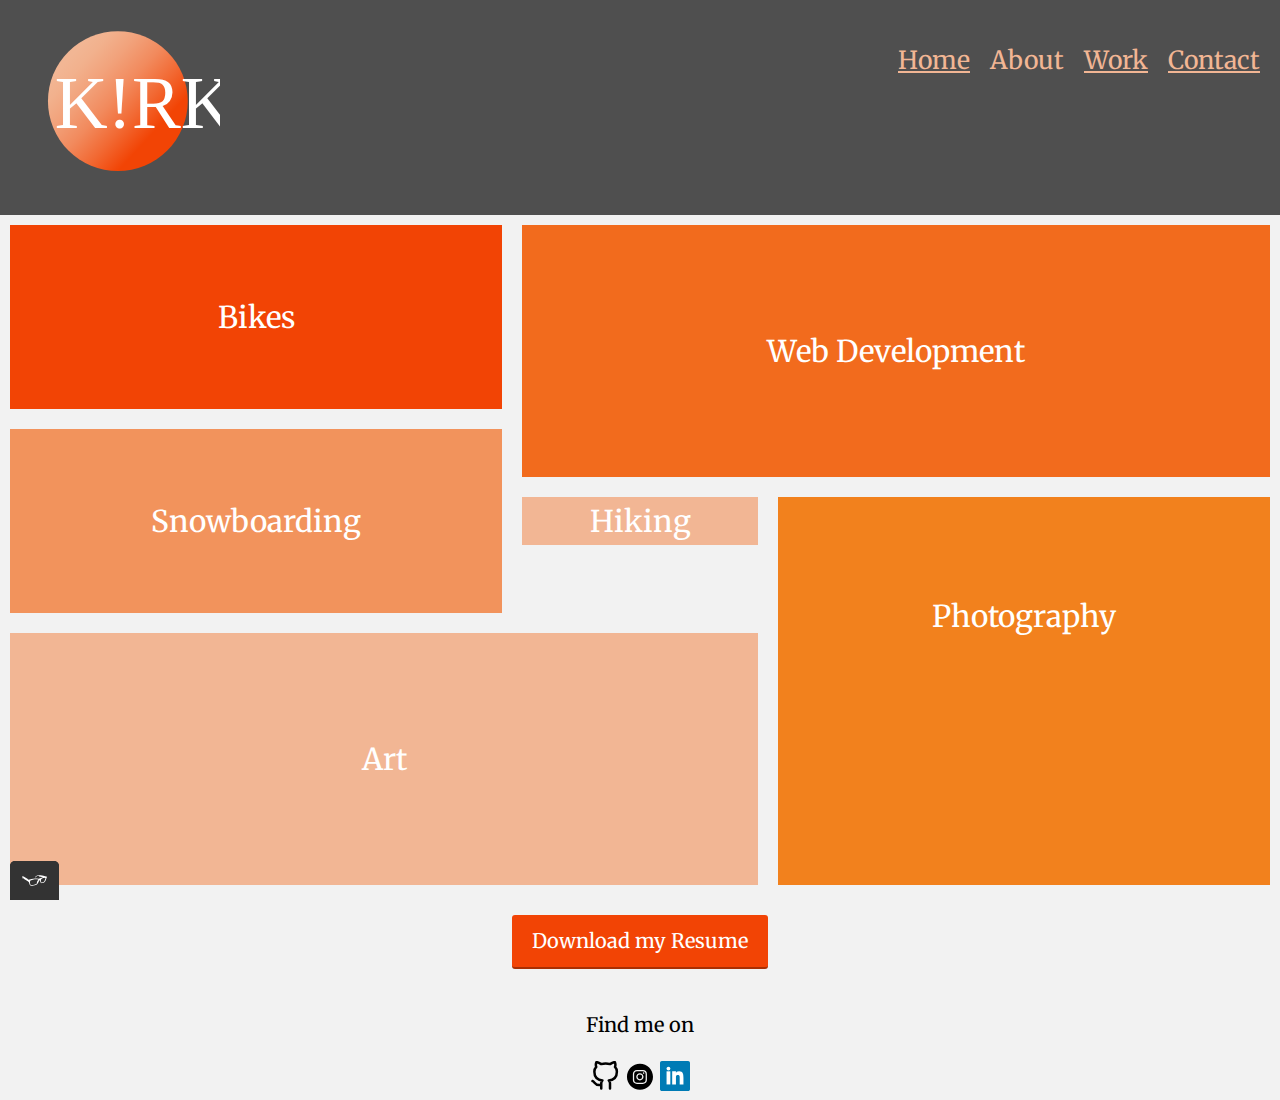
==== about.html @ d28cc473 "Initial commit" ====
<!DOCTYPE html>
<html lang="en">

<head>
  <meta charset="UTF-8">
  <meta http-equiv="X-UA-Compatible" content="IE=edge">
  <meta name="viewport" content="width=device-width, initial-scale=1.0">
  <title>About Me</title>
  <link rel="stylesheet" type="text/css" href="css/normalize.css">
  <link rel="preconnect" href="https://fonts.googleapis.com">
<link rel="preconnect" href="https://fonts.gstatic.com" crossorigin>
<link href="https://fonts.googleapis.com/css2?family=Merriweather:ital,wght@1,900&family=Open+Sans:wght@300&display=swap" rel="stylesheet">
  <link rel="stylesheet" type="text/css" href="css/style.production.css">
  <link rel="shortcut icon" href="img/kirkfavicon.svg" type="image/x-icon">
  <meta name= "viewport" content="width=device-width, initial-scale=1">
</head>

<body class="about__body">
  <header class="page-header">
    <img class="logo page-header__item" src="./img/kirklogo.svg" alt="Personal logo of Kirk Meier, a text logo that consists of my name">
    <nav class="main-navigation page-header__item">
      <ul role="menubar" class="navigation-list">
        <li role="presentation">
          <a href="index.html" target="_blank" role="menuitem" class="navigation-list__item navigation-list__item">Home</a>
        </li>
        <li role="presentation">
          <a href="about.html" target="_blank" role="menuitem" class="navigation-list__item--active">About</a>
        </li>
        <li role="presentation">
          <a href="work.html" target="_blank" role="menuitem" class="navigation-list__item">Work</a>
        </li>
        <li role="presentation">
          <a href="contact.html" target="_blank" role="menuitem" class="navigation-list__item">Contact</a>
        </li>
      </ul>
    </nav>
  </header>


<main class="about-main">
  <!---<h1 class="about">About</h1>
  <h2 class="about">This page is about myself. This is what I enjoy doing:</h2>--->
  <section class="about-content">
      <article class="about__item medium bikes">Bikes</article>
      <article class="about__item large">Web Development</article>
      <article class="about__item medium snow">Snowboarding</article> 
      <article class="about__item small">Hiking</article> 
      <article class="about__item tall photo">Photography</article>
      <article class="about__item wide art">Art</article>
  </section>
<p>
  <a href="#" class="button" download="">Download my Resume</a>
</p>

</main>
  <footer class="page-footer">
    <p>Find me on</p>
    <div class="social-media">
      <a href="https://github.com" target="_blank"><img src="img/github.svg" width="30px" height="30px" alt="Github"></a>
      <a href="https://www.instagram.com/" target="_blank"><img src="img/instagram.svg" width="30px" height="30px" alt="Instagram"></a>
      <a href="https://www.linkedin.com/" target="_blank"><img src="img/linkedin.svg" width="30px" height="30px" alt="LiknedIn"></a> 
    </div>
  </footer>
  
  <script src="js/tota11y.min.js"></script>

</body>

</html>
---- css/style.production.css ----
* {
    -webkit-box-sizing: border-box;
            box-sizing: border-box;
}

body {
    background-color: #F2F2F2
}

.profile {
    position: relative;
    height: 100vh;
    width: 100%;
    display: -webkit-box;
    display: -ms-flexbox;
    display: flex;
    -webkit-box-align: center;
        -ms-flex-align: center;
            align-items: center;
    -webkit-box-pack: center;
        -ms-flex-pack: center;
            justify-content: center;
}

.profile::before {
    content: "";
    background-image: url(../img/clouds.jpg);
    background-size: cover;
    position: absolute;
    top: 50px;
    right: 50px;
    bottom: 50px;
    left: 50px;
    opacity: .8;
}

.navigation-list {
    list-style-type: none;
}

.navigation-list li {
    display: inline-block;
    margin-left: 15px;
}

.navigation-list__item {
    font-size: 25px;
}

body {
    font-family:'Merriweather', sans-serif;
    font-weight: 400;
    font-size: 20px;
    line-height: 1.6;
}

h1 {
    font-size: 50px;
    font-weight: 700;
    text-decoration: underline;
    color: #F26B1D;
    padding: 15px;
}

#kirk {
    position: relative;
    left: -95px;
    bottom: 200px;
    font-size: 200px;
    line-height: 1;
    text-decoration: none;
    color: #F26B1D;
    text-align: left;
    display: -webkit-box;
    display: -ms-flexbox;
    display: flex;
}

.kirk-info {
    font-family: 'Open Sans', sans-serif;
    position: absolute;
    bottom: 235px;
    left: 100px;
    line-height: 1;
    text-align: left;
    font-size: 40px;
    
}

.home-links {
    font-family: 'Merriweather', sans-serif;
    position: relative;
    bottom: -150px;
    left: -50px;
    font-size: 25px;
    text-align: center;
}

.about-content, .project-list {
    font-family: 'Open Sans', sans-serif;
    font-size: 30px;
    font-weight: 300px;
    padding: 10px;
}

.about {
    text-align: center;
}

.about-content {
    display: -ms-grid;
    display: grid;
    -ms-grid-columns: 1fr 20px 1fr 20px 1fr 20px 1fr 20px 1fr;
    grid-template-columns: repeat(5, 1fr);
    -ms-grid-rows: 1fr 20px 1fr 20px 1fr 20px 1fr 20px 1fr 20px 1fr 20px 1fr 20px 1fr 20px 1fr 20px 1fr;
    grid-template-rows: repeat(10, 1fr);
    grid-gap: 20px; 
    padding: 10px; 
    font-family: 'Merriweather', sans-serif;
    
}

.about-content > *:nth-child(1) {
    -ms-grid-row: 1;
    -ms-grid-column: 1;
    
}

.about-content > *:nth-child(2) {
    -ms-grid-row: 1;
    -ms-grid-column: 3;
    
}

.about-content > *:nth-child(3) {
    -ms-grid-row: 1;
    -ms-grid-column: 5;
    
}

.about-content > *:nth-child(4) {
    -ms-grid-row: 1;
    -ms-grid-column: 7;
    
}

.about-content > *:nth-child(5) {
    -ms-grid-row: 1;
    -ms-grid-column: 9;
    
}

.about-content > *:nth-child(6) {
    -ms-grid-row: 3;
    -ms-grid-column: 1;
    
}

.about-content > *:nth-child(7) {
    -ms-grid-row: 3;
    -ms-grid-column: 3;
    
}

.about-content > *:nth-child(8) {
    -ms-grid-row: 3;
    -ms-grid-column: 5;
    
}

.about-content > *:nth-child(9) {
    -ms-grid-row: 3;
    -ms-grid-column: 7;
    
}

.about-content > *:nth-child(10) {
    -ms-grid-row: 3;
    -ms-grid-column: 9;
    
}

.about-content > *:nth-child(11) {
    -ms-grid-row: 5;
    -ms-grid-column: 1;
    
}

.about-content > *:nth-child(12) {
    -ms-grid-row: 5;
    -ms-grid-column: 3;
    
}

.about-content > *:nth-child(13) {
    -ms-grid-row: 5;
    -ms-grid-column: 5;
    
}

.about-content > *:nth-child(14) {
    -ms-grid-row: 5;
    -ms-grid-column: 7;
    
}

.about-content > *:nth-child(15) {
    -ms-grid-row: 5;
    -ms-grid-column: 9;
    
}

.about-content > *:nth-child(16) {
    -ms-grid-row: 7;
    -ms-grid-column: 1;
    
}

.about-content > *:nth-child(17) {
    -ms-grid-row: 7;
    -ms-grid-column: 3;
    
}

.about-content > *:nth-child(18) {
    -ms-grid-row: 7;
    -ms-grid-column: 5;
    
}

.about-content > *:nth-child(19) {
    -ms-grid-row: 7;
    -ms-grid-column: 7;
    
}

.about-content > *:nth-child(20) {
    -ms-grid-row: 7;
    -ms-grid-column: 9;
    
}

.about-content > *:nth-child(21) {
    -ms-grid-row: 9;
    -ms-grid-column: 1;
    
}

.about-content > *:nth-child(22) {
    -ms-grid-row: 9;
    -ms-grid-column: 3;
    
}

.about-content > *:nth-child(23) {
    -ms-grid-row: 9;
    -ms-grid-column: 5;
    
}

.about-content > *:nth-child(24) {
    -ms-grid-row: 9;
    -ms-grid-column: 7;
    
}

.about-content > *:nth-child(25) {
    -ms-grid-row: 9;
    -ms-grid-column: 9;
    
}

.about-content > *:nth-child(26) {
    -ms-grid-row: 11;
    -ms-grid-column: 1;
    
}

.about-content > *:nth-child(27) {
    -ms-grid-row: 11;
    -ms-grid-column: 3;
    
}

.about-content > *:nth-child(28) {
    -ms-grid-row: 11;
    -ms-grid-column: 5;
    
}

.about-content > *:nth-child(29) {
    -ms-grid-row: 11;
    -ms-grid-column: 7;
    
}

.about-content > *:nth-child(30) {
    -ms-grid-row: 11;
    -ms-grid-column: 9;
    
}

.about-content > *:nth-child(31) {
    -ms-grid-row: 13;
    -ms-grid-column: 1;
    
}

.about-content > *:nth-child(32) {
    -ms-grid-row: 13;
    -ms-grid-column: 3;
    
}

.about-content > *:nth-child(33) {
    -ms-grid-row: 13;
    -ms-grid-column: 5;
    
}

.about-content > *:nth-child(34) {
    -ms-grid-row: 13;
    -ms-grid-column: 7;
    
}

.about-content > *:nth-child(35) {
    -ms-grid-row: 13;
    -ms-grid-column: 9;
    
}

.about-content > *:nth-child(36) {
    -ms-grid-row: 15;
    -ms-grid-column: 1;
    
}

.about-content > *:nth-child(37) {
    -ms-grid-row: 15;
    -ms-grid-column: 3;
    
}

.about-content > *:nth-child(38) {
    -ms-grid-row: 15;
    -ms-grid-column: 5;
    
}

.about-content > *:nth-child(39) {
    -ms-grid-row: 15;
    -ms-grid-column: 7;
    
}

.about-content > *:nth-child(40) {
    -ms-grid-row: 15;
    -ms-grid-column: 9;
    
}

.about-content > *:nth-child(41) {
    -ms-grid-row: 17;
    -ms-grid-column: 1;
    
}

.about-content > *:nth-child(42) {
    -ms-grid-row: 17;
    -ms-grid-column: 3;
    
}

.about-content > *:nth-child(43) {
    -ms-grid-row: 17;
    -ms-grid-column: 5;
    
}

.about-content > *:nth-child(44) {
    -ms-grid-row: 17;
    -ms-grid-column: 7;
    
}

.about-content > *:nth-child(45) {
    -ms-grid-row: 17;
    -ms-grid-column: 9;
    
}

.about-content > *:nth-child(46) {
    -ms-grid-row: 19;
    -ms-grid-column: 1;
    
}

.about-content > *:nth-child(47) {
    -ms-grid-row: 19;
    -ms-grid-column: 3;
    
}

.about-content > *:nth-child(48) {
    -ms-grid-row: 19;
    -ms-grid-column: 5;
    
}

.about-content > *:nth-child(49) {
    -ms-grid-row: 19;
    -ms-grid-column: 7;
    
}

.about-content > *:nth-child(50) {
    -ms-grid-row: 19;
    -ms-grid-column: 9;
    
}

@supports (display: grid) {
.about__item {
    background-color: #F2B694;
    display: -webkit-box;
    display: -ms-flexbox;
    display: flex;
    -webkit-box-pack: center;
        -ms-flex-pack: center;
            justify-content: center;
    -webkit-box-align: center;
        -ms-flex-align: center;
            align-items: center;
    color: white;
}

.about__item.small {
    -ms-grid-row-span: 1;
    grid-row: span 1;
    -ms-grid-column-span: 1;
    grid-column: span 1;
}

.about__item.medium {
        -ms-grid-column-span: 2;
        grid-column: span 2;
        -ms-grid-row-span: 3;
        grid-row: span 3;
    }

.about__item.medium.bikes {
    background-color: #f24405;
}

.about__item.medium.snow {
    background-color: #f2935c;
}

.about__item.large {
    -ms-grid-row-span: 4;
    grid-row: span 4;
    -ms-grid-column-span: 3;
    grid-column: span 3;
    background-color: #f26b1d;
}

.about__item.tall {
    -ms-grid-row-span: 6;
    grid-row: span 6;
    -ms-grid-column-span: 2;
    grid-column: span 2;
}

.about__item.wide {
    -ms-grid-row-span: 4;
    grid-row: span 4;
    -ms-grid-column-span: 3;
    grid-column: span 3;
}

.about__item.tall.photo {
    /*background-image: url(../img/private\ property.jpg);
    background-color: #58555A;*/
    background-color: #F2811d;
    background-blend-mode: multiply;
    padding-bottom: 150px;
    color: white;
    background-size: cover;
    background-position: top left;
    -webkit-transition: all ease-in-out 800ms;
    -o-transition: all ease-in-out 800ms;
    transition: all ease-in-out 800ms;
}

.about__item.tall.photo:hover {
    background-image: url(../img/private\ property.jpg);
    background-color: lightgray;
    color: black;
    background-position: bottom left;
    font-size: 45px;
}

.about__item.wide.art {
    /*background-image: url(../img/hand.jpg);
    background-color: #58555A;*/
    background-color: #F2B694;
    background-blend-mode: multiply;
    color: white;
    background-size: contain;
    background-position: center;
    -webkit-transition: all ease-in-out 900ms;
    -o-transition: all ease-in-out 900ms;
    transition: all ease-in-out 900ms;
}

.about__item.wide.art:hover {
    background-image: url(../img/hand.jpg);
    background-position: right;
    background-color: white;
    color: black;
    font-size: 100px;
    /*background-color: lightgray;*/
}


}


a.button {
    display: block;
}

.button {
    text-align: center;
    margin-right: auto;
    margin-left: auto;
    width: 20%;
}

a {
    color: #F2B694;
}

a:visited {
    color: #F2B694;
}

a:hover, a:focus {
    text-decoration: none;
}

a:active {
    color: #F2811D;
}

.profile {
    max-width: 700px;
    height: 1000px;
    margin: 0 auto;
}

.page-footer, .button {
    clear: both;
    display: -webkit-box;
    display: -ms-flexbox;
    display: flex;
    -webkit-box-orient: vertical;
    -webkit-box-direction: normal;
        -ms-flex-direction: column;
            flex-direction: column;
    text-align: center;
}

button, .button, .home-links a {
    border: none;
    display: inline-block;
    font-family: inherit;
    background-color: #F24405;
    color: white;
    text-decoration: none;
    padding: 10px;
    border-radius: 3px;
    border-bottom: 2px solid rgba(0,0,0,0.3);
    -webkit-transition: 0.2s opacity;
    -o-transition: 0.2s opacity;
    transition: 0.2s opacity;
}

button:hover, button:focus, .button:hover, .button:focus {
    cursor: pointer;
    opacity: 0.8;
}

.navigation-list__item--active {
    text-decoration: none;
    font-size: 25px;
}

.project__item {
    display: inline-block;
    width: 33%;
}

@supports (display: grid) {
.project-list {
    display: -ms-grid;
    display: grid;
    -ms-grid-columns: 1fr 20px 1fr 20px 1fr;
    grid-template-columns: 1fr 1fr 1fr;
    grid-gap: 20px; 
    padding: 10px; 
}

.project__item {
    background-color: #F2B694;
    width: auto;
    min-height: auto;
    margin: 0;
    padding: 20px;
}

.project__item:last-child {
    -ms-grid-column: 3;
    grid-column: 3/3;
    -ms-grid-row: 1;
    -ms-grid-row-span: 2;
    grid-row: 1/3;
}
}

.contact-info {
    padding: 10px;
}

.contact-form {
    padding: 10px;
}

.page-header {
    display: -webkit-box;
    display: -ms-flexbox;
    display: flex;
    width: 100%;
    padding: 20px;
    
    background-color: #4f4f4f;
}

.page-header__item {
    -webkit-box-flex: 0;
        -ms-flex: 0 1 200px;
            flex: 0 1 200px;
    width: 175px;
    height: 175px; 
}

.page-header__item:last-child {
    -webkit-box-flex: 2;
        -ms-flex-positive: 2;
            flex-grow: 2;
    -ms-flex-negative: 3;
        flex-shrink: 3;
    text-align: right; 
}

@media all and (max-width: 500px) {
    .project-list {
        -ms-grid-columns: 1fr;
        grid-template-columns: 1fr;
    }
}
@media all and (min-width: 500px) and (max-width: 750px){
    .project-list {
        -ms-grid-columns: 1fr 20px 1fr;
        grid-template-columns: 1fr 1fr;
    }
}

@media all and (max-width: 750px){
    .project-list {
        grid-gap: 10px;
    }
    .project__item:last-child {
        grid-column: auto / auto;
        grid-row: auto / auto;
    }
    h1 {
        font-size: 22px;
    }
}

@-webkit-keyframes color-change {
    0% {
        fill: #F2811D;
    }
    50% {
        fill: #F2B694;
    }
    100% {
        fill: #F24405;
    }
}

@keyframes color-change {
    0% {
        fill: #F2811D;
    }
    50% {
        fill: #F2B694;
    }
    100% {
        fill: #F24405;
    }
}

.cls-1 {
    -webkit-animation: 3s color-change infinite alternate linear;
            animation: 3s color-change infinite alternate linear;
}

.home-links a:hover, .home-links a:focus {
    cursor: pointer;
    opacity: 0.8;
}

.kirklogobox {
    display: -webkit-box;
    display: -ms-flexbox;
    display: flex;
}

.kirklogo {
    -webkit-box-pack: center;
        -ms-flex-pack: center;
            justify-content: center; 
}
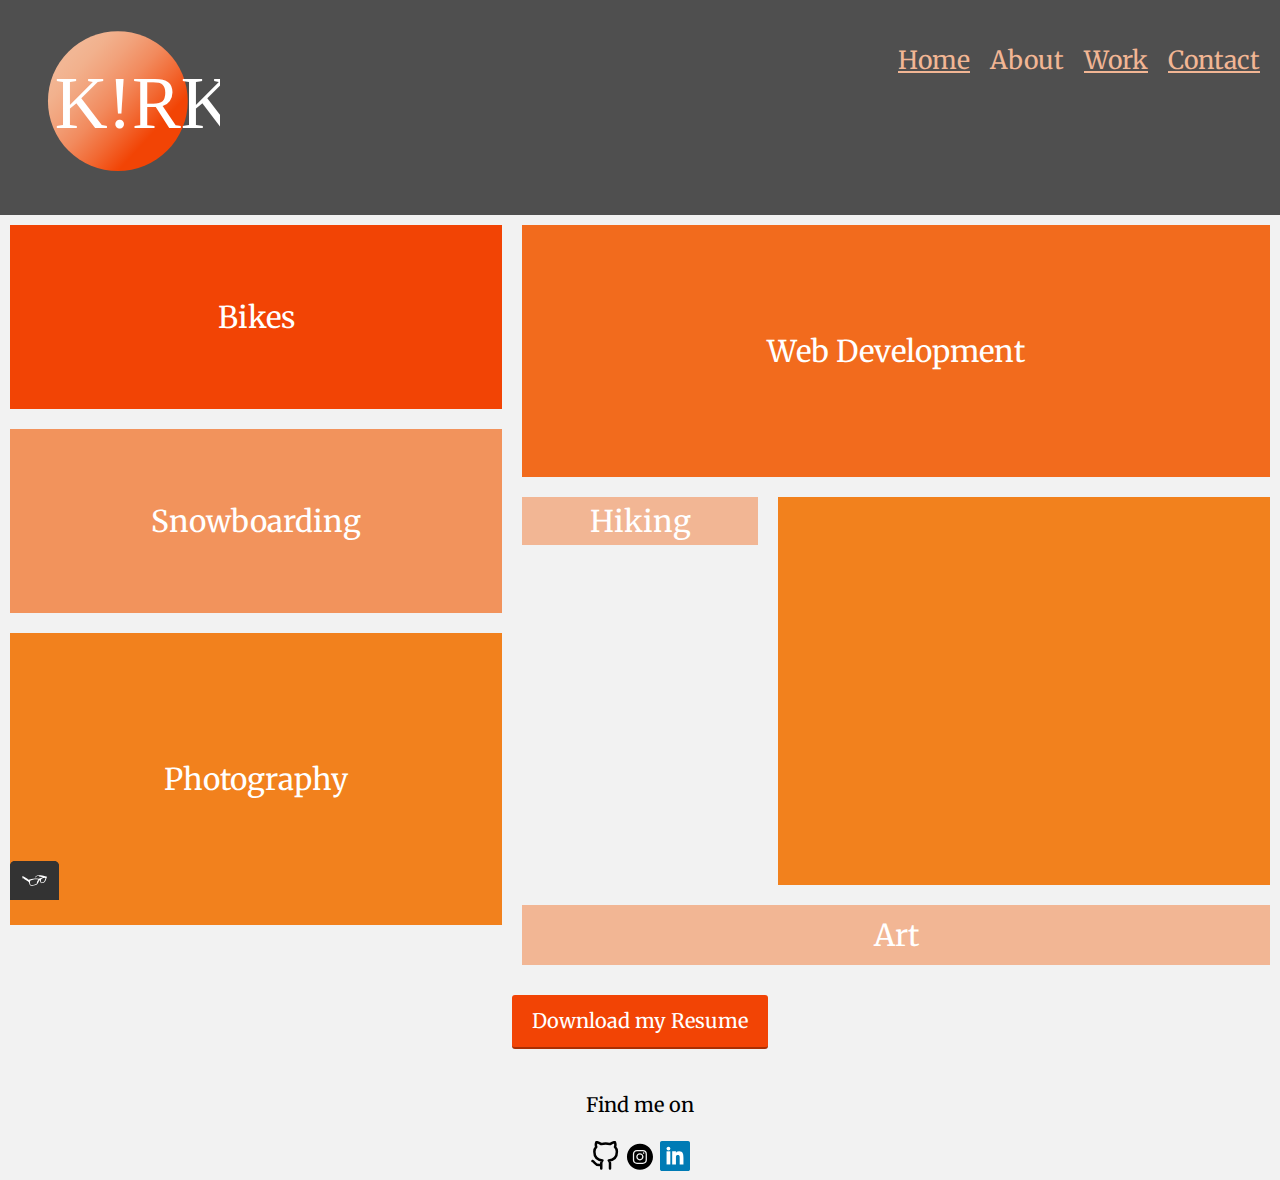
==== commit 95945a73: "new photos page" ====
--- a/about.html
+++ b/about.html
@@ -10,7 +10,7 @@
   <link rel="preconnect" href="https://fonts.googleapis.com">
 <link rel="preconnect" href="https://fonts.gstatic.com" crossorigin>
 <link href="https://fonts.googleapis.com/css2?family=Merriweather:ital,wght@1,900&family=Open+Sans:wght@300&display=swap" rel="stylesheet">
-  <link rel="stylesheet" type="text/css" href="css/style.production.css">
+  <link rel="stylesheet" type="text/css" href="css/styles.css">
   <link rel="shortcut icon" href="img/kirkfavicon.svg" type="image/x-icon">
   <meta name= "viewport" content="width=device-width, initial-scale=1">
 </head>
@@ -42,10 +42,14 @@
   <h2 class="about">This page is about myself. This is what I enjoy doing:</h2>--->
   <section class="about-content">
       <article class="about__item medium bikes">Bikes</article>
+    <a id="about" class="about__item large" href="work.html">
       <article class="about__item large">Web Development</article>
+    </a>
       <article class="about__item medium snow">Snowboarding</article> 
       <article class="about__item small">Hiking</article> 
+    <a id="about" class="about__item tall photo" href="photos.html"></a>
       <article class="about__item tall photo">Photography</article>
+    </a>
       <article class="about__item wide art">Art</article>
   </section>
 <p>
--- a/css/styles.css
+++ b/css/styles.css
@@ -0,0 +1,405 @@
+:root {
+    --title-color: #F26B1D;
+    --nav-color: #F2B694;
+    --body-color: #F2F2F2;
+    --header-color: #4f4f4f;
+}
+
+
+
+* {
+    box-sizing: border-box;
+}
+
+body {
+    background-color: var(--body-color)
+}
+
+.profile {
+    position: relative;
+    height: 100vh;
+    width: 100%;
+    display: flex;
+    align-items: center;
+    justify-content: center;
+}
+
+.profile::before {
+    content: "";
+    background-image: url(../img/clouds.jpg);
+    background-size: cover;
+    position: absolute;
+    top: 50px;
+    right: 50px;
+    bottom: 50px;
+    left: 50px;
+    opacity: .8;
+}
+
+.navigation-list {
+    list-style-type: none;
+}
+
+.navigation-list li {
+    display: inline-block;
+    margin-left: 15px;
+}
+
+.navigation-list__item {
+    font-size: 25px;
+}
+
+body {
+    font-family:'Merriweather', sans-serif;
+    font-weight: 400;
+    font-size: 20px;
+    line-height: 1.6;
+}
+
+h1 {
+    font-size: 50px;
+    font-weight: 700;
+    text-decoration: underline;
+    color: var(--title-color);
+    padding: 15px;
+}
+
+#kirk {
+    position: relative;
+    left: -95px;
+    bottom: 200px;
+    font-size: 200px;
+    line-height: 1;
+    text-decoration: none;
+    color: var(--title-color);
+    text-align: left;
+    display: flex;
+}
+
+.kirk-info {
+    font-family: 'Open Sans', sans-serif;
+    position: absolute;
+    bottom: 235px;
+    left: 100px;
+    line-height: 1;
+    text-align: left;
+    font-size: 40px;
+    
+}
+
+.home-links {
+    font-family: 'Merriweather', sans-serif;
+    position: relative;
+    bottom: -150px;
+    left: -50px;
+    font-size: 25px;
+    text-align: center;
+}
+
+.about-content, .project-list {
+    font-family: 'Open Sans', sans-serif;
+    font-size: 30px;
+    font-weight: 300px;
+    padding: 10px;
+}
+
+.about {
+    text-align: center;
+}
+
+.about-content {
+    display: grid;
+    grid-template-columns: repeat(5, 1fr);
+    grid-template-rows: repeat(10, 1fr);
+    grid-gap: 20px; 
+    padding: 10px; 
+    font-family: 'Merriweather', sans-serif;
+    
+}
+
+@supports (display: grid) {
+.about__item {
+    background-color: #F2B694;
+    display: flex;
+    justify-content: center;
+    align-items: center;
+    color: white;
+}
+
+#about {
+    text-decoration: none;
+}
+
+.about__item.small {
+    grid-row: span 1;
+    grid-column: span 1;
+}
+
+.about__item.medium {
+        grid-column: span 2;
+        grid-row: span 3;
+    }
+
+.about__item.medium.bikes {
+    background-color: #f24405;
+}
+
+.about__item.medium.snow {
+    background-color: #f2935c;
+}
+
+.about__item.large {
+    grid-row: span 4;
+    grid-column: span 3;
+    background-color: #f26b1d;
+}
+
+.about__item.tall {
+    grid-row: span 6;
+    grid-column: span 2;
+}
+
+.about__item.wide {
+    grid-row: span 4;
+    grid-column: span 3;
+}
+
+.about__item.tall.photo {
+    background-color: #F2811d;
+    color: white;
+    transition: all ease-in-out 600ms;
+}
+
+.about__item.tall.photo:hover {
+    color: var(--header-color);
+    font-size: 55px;
+}
+
+.about__item.wide.art {
+    background-color: #F2B694;
+    color: white;
+    transition: all ease-in-out 600ms;
+}
+
+.about__item.wide.art:hover {
+    color: var(--header-color);
+    font-size: 100px;
+}
+
+.about__item.large {
+    color: white;
+    transition: all ease-in-out 600ms;
+}
+
+.about__item.large:hover {
+    color: var(--header-color);
+    font-size: 55px;
+}
+
+.about__item.medium.bikes {
+    color: white;
+    transition: all ease-in-out 600ms;
+}
+
+.about__item.medium.bikes:hover {
+    color: var(--header-color);
+    font-size: 55px;
+}
+
+.about__item.medium.snow {
+    color: white;
+    transition: all ease-in-out 600ms;
+}
+.about__item.medium.snow:hover {
+    color: var(--header-color);
+    font-size: 55px;
+}
+
+.about__item.small {
+    color: white;
+    transition: all ease-in-out 600ms;
+}
+
+.about__item.small:hover {
+    color: var(--header-color);
+    font-size: 55px;
+}
+
+}
+
+
+a.button {
+    display: block;
+}
+
+.button {
+    text-align: center;
+    margin-right: auto;
+    margin-left: auto;
+    width: 20%;
+}
+
+a {
+    color: var(--nav-color);
+}
+
+a:visited {
+    color: #F2B694;
+}
+
+a:hover, a:focus {
+    text-decoration: none;
+}
+
+a:active {
+    color: #F2811D;
+}
+
+.profile {
+    max-width: 700px;
+    height: 1000px;
+    margin: 0 auto;
+}
+
+.page-footer, .button {
+    clear: both;
+    display: flex;
+    flex-direction: column;
+    text-align: center;
+}
+
+button, .button, .home-links a {
+    border: none;
+    display: inline-block;
+    font-family: inherit;
+    background-color: #F24405;
+    color: white;
+    text-decoration: none;
+    padding: 10px;
+    border-radius: 3px;
+    border-bottom: 2px solid rgba(0,0,0,0.3);
+    transition: 0.2s opacity;
+}
+
+button:hover, button:focus, .button:hover, .button:focus {
+    cursor: pointer;
+    opacity: 0.8;
+}
+
+.navigation-list__item--active {
+    text-decoration: none;
+    font-size: 25px;
+}
+
+.project__item {
+    display: inline-block;
+    width: 33%;
+}
+
+@supports (display: grid) {
+.project-list {
+    display: grid;
+    grid-template-columns: 1fr 1fr 1fr;
+    grid-gap: 20px; 
+    padding: 10px; 
+}
+
+.project__item {
+    background-color: #F2B694;
+    width: auto;
+    min-height: auto;
+    margin: 0;
+    padding: 20px;
+}
+
+.project__item:last-child {
+    grid-column: 3/3;
+    grid-row: 1/3;
+}
+}
+
+.contact-info {
+    padding: 10px;
+}
+
+.contact-form {
+    padding: 10px;
+}
+
+.page-header {
+    display: flex;
+    width: 100%;
+    padding: 20px;
+    
+    background-color: var(--header-color);
+}
+
+.page-header__item {
+    flex: 0 1 200px;
+    width: 175px;
+    height: 175px; 
+}
+
+.page-header__item:last-child {
+    flex-grow: 2;
+    flex-shrink: 3;
+    text-align: right; 
+}
+
+@media all and (max-width: 500px) {
+    .project-list {
+        grid-template-columns: 1fr;
+    }
+}
+@media all and (min-width: 500px) and (max-width: 750px){
+    .project-list {
+        grid-template-columns: 1fr 1fr;
+    }
+}
+
+@media all and (max-width: 750px){
+    .project-list {
+        grid-gap: 10px;
+    }
+    .project__item:last-child {
+        grid-column: auto / auto;
+        grid-row: auto / auto;
+    }
+    h1 {
+        font-size: 22px;
+    }
+}
+
+@keyframes color-change {
+    0% {
+        fill: #F2811D;
+    }
+    50% {
+        fill: #F2B694;
+    }
+    100% {
+        fill: #F24405;
+    }
+}
+
+.cls-1 {
+    animation: 3s color-change infinite alternate linear;
+}
+
+.home-links a:hover, .home-links a:focus {
+    cursor: pointer;
+    opacity: 0.8;
+}
+
+.kirklogobox {
+    display: flex;
+}
+
+.kirklogo {
+    justify-content: center; 
+}
+
+
+
+
+
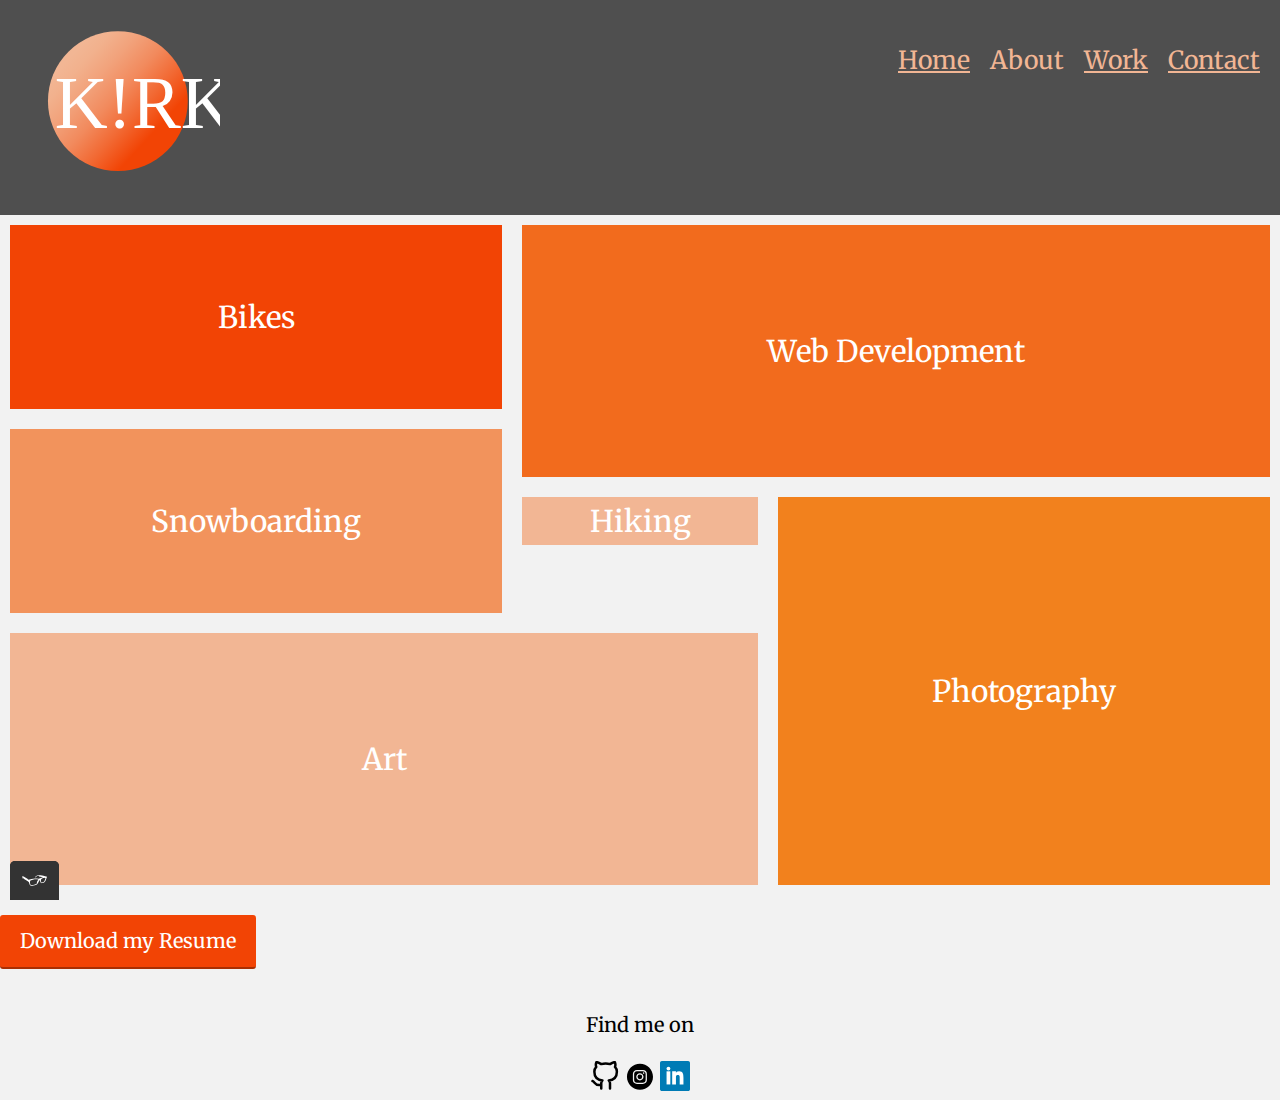
==== commit 1f333bac: "photo grid" ====
--- a/about.html
+++ b/about.html
@@ -47,7 +47,7 @@
     </a>
       <article class="about__item medium snow">Snowboarding</article> 
       <article class="about__item small">Hiking</article> 
-    <a id="about" class="about__item tall photo" href="photos.html"></a>
+    <a id="about" class="about__item tall photo" href="photos.html">
       <article class="about__item tall photo">Photography</article>
     </a>
       <article class="about__item wide art">Art</article>
--- a/css/styles.css
+++ b/css/styles.css
@@ -227,8 +227,16 @@
 
 }
 
-
-a.button {
+@supports (display: grid) {
+.container {
+    display: grid;
+    grid-gap: 5px;
+    grid-template-columns: repeat(auto-fit, minmax(100px, 1fr));
+    grid-auto-rows: 75px;
+}
+}
+
+.button {
     display: block;
 }
 
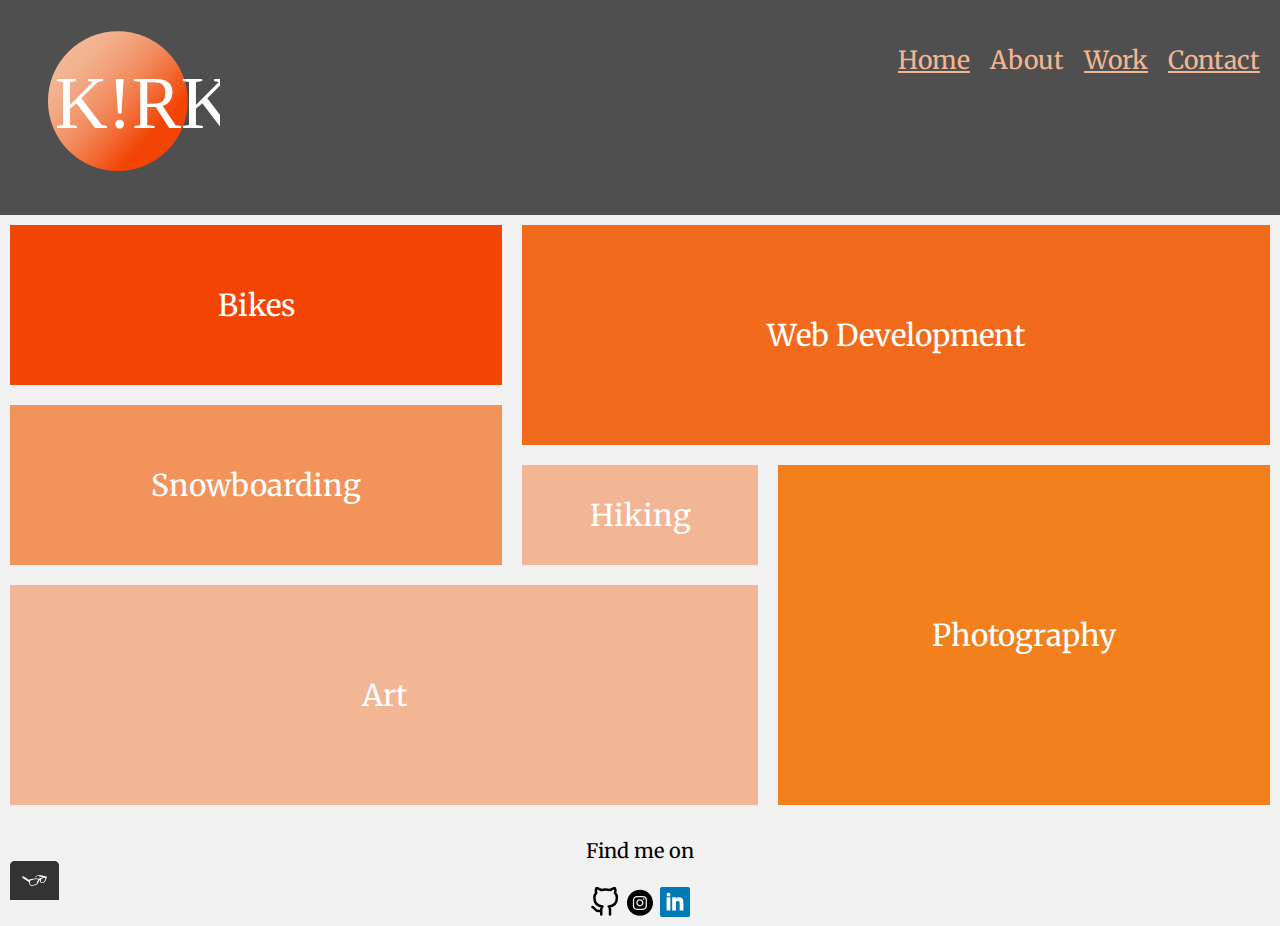
==== commit df0226c6: "snowboard page" ====
--- a/about.html
+++ b/about.html
@@ -50,11 +50,13 @@
     <a id="about" class="about__item tall photo" href="photos.html">
       <article class="about__item tall photo">Photography</article>
     </a>
+    <a id="about" class="about__item wide art" href="art.html">
       <article class="about__item wide art">Art</article>
+    </a>
   </section>
-<p>
+<!---<p>
   <a href="#" class="button" download="">Download my Resume</a>
-</p>
+</p>--->
 
 </main>
   <footer class="page-footer">
--- a/css/styles.css
+++ b/css/styles.css
@@ -109,6 +109,7 @@
 
 .about-content {
     display: grid;
+    height: 600px;
     grid-template-columns: repeat(5, 1fr);
     grid-template-rows: repeat(10, 1fr);
     grid-gap: 20px; 
@@ -131,7 +132,7 @@
 }
 
 .about__item.small {
-    grid-row: span 1;
+    grid-row: span 2;
     grid-column: span 1;
 }
 
@@ -225,15 +226,6 @@
     font-size: 55px;
 }
 
-}
-
-@supports (display: grid) {
-.container {
-    display: grid;
-    grid-gap: 5px;
-    grid-template-columns: repeat(auto-fit, minmax(100px, 1fr));
-    grid-auto-rows: 75px;
-}
 }
 
 .button {
@@ -407,7 +399,18 @@
     justify-content: center; 
 }
 
-
-
-
-
+@supports (display: grid) {
+    .container {
+        display: grid;
+        grid-gap: 5px;
+        grid-template-columns: repeat(auto-fit, minmax(100px, 1fr));
+        grid-auto-rows: 75px;
+    }
+    }
+
+.container {
+    max-width: 50px;
+    height: auto;
+}
+
+
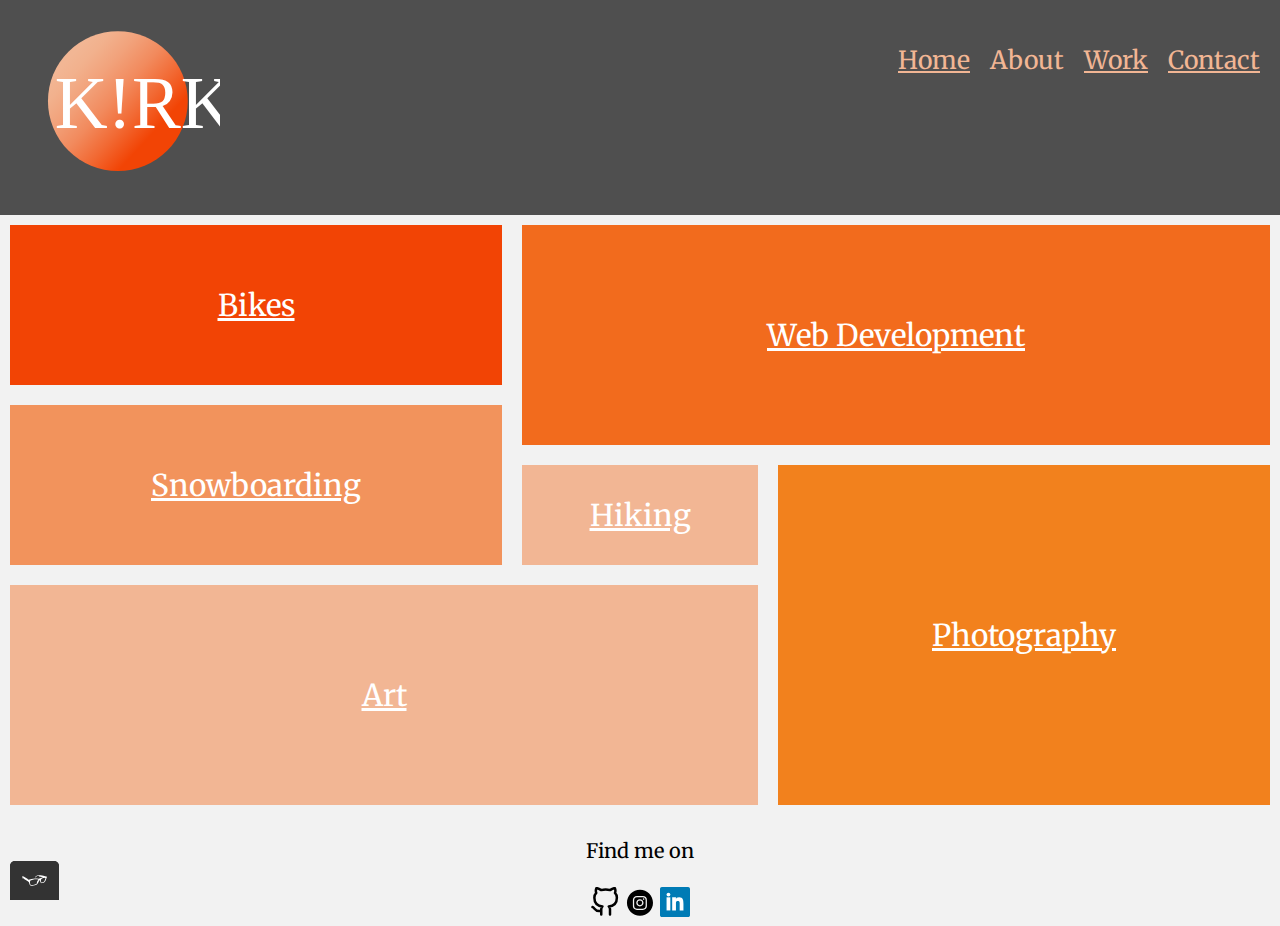
==== commit 5d14465b: "final changes" ====
--- a/about.html
+++ b/about.html
@@ -10,7 +10,7 @@
   <link rel="preconnect" href="https://fonts.googleapis.com">
 <link rel="preconnect" href="https://fonts.gstatic.com" crossorigin>
 <link href="https://fonts.googleapis.com/css2?family=Merriweather:ital,wght@1,900&family=Open+Sans:wght@300&display=swap" rel="stylesheet">
-  <link rel="stylesheet" type="text/css" href="css/styles.css">
+  <link rel="stylesheet" type="text/css" href="css/style.production.css">
   <link rel="shortcut icon" href="img/kirkfavicon.svg" type="image/x-icon">
   <meta name= "viewport" content="width=device-width, initial-scale=1">
 </head>
@@ -41,16 +41,22 @@
   <!---<h1 class="about">About</h1>
   <h2 class="about">This page is about myself. This is what I enjoy doing:</h2>--->
   <section class="about-content">
+    <a class="about__item medium bikes" href="bikes.html">
       <article class="about__item medium bikes">Bikes</article>
-    <a id="about" class="about__item large" href="work.html">
+    </a>
+    <a class="about__item large" href="work.html">
       <article class="about__item large">Web Development</article>
     </a>
+    <a class="about__item medium snow" href="snowboard.html">
       <article class="about__item medium snow">Snowboarding</article> 
+    </a>
+    <a href="hiking.html" class="about__item small">
       <article class="about__item small">Hiking</article> 
-    <a id="about" class="about__item tall photo" href="photos.html">
+    </a>
+    <a class="about__item tall photo" href="photos.html">
       <article class="about__item tall photo">Photography</article>
     </a>
-    <a id="about" class="about__item wide art" href="art.html">
+    <a class="about__item wide art" href="art.html">
       <article class="about__item wide art">Art</article>
     </a>
   </section>
--- a/css/style.production.css
+++ b/css/style.production.css
@@ -0,0 +1,797 @@
+/*
+* Prefixed by https://autoprefixer.github.io
+* PostCSS: v8.3.6,
+* Autoprefixer: v10.3.1
+* Browsers: last 4 version
+*/
+
+* {
+    -webkit-box-sizing: border-box;
+            box-sizing: border-box;
+}
+
+body {
+    background-color: #F2F2F2
+}
+
+.profile {
+    position: relative;
+    height: 100vh;
+    width: 100%;
+    display: -webkit-box;
+    display: -ms-flexbox;
+    display: flex;
+    -webkit-box-align: center;
+        -ms-flex-align: center;
+            align-items: center;
+    -webkit-box-pack: center;
+        -ms-flex-pack: center;
+            justify-content: center;
+}
+
+.profile::before {
+    content: "";
+    background-image: url(../img/clouds.jpg);
+    background-size: cover;
+    position: absolute;
+    top: 50px;
+    right: 50px;
+    bottom: 50px;
+    left: 50px;
+    opacity: .8;
+}
+
+.navigation-list {
+    list-style-type: none;
+}
+
+.navigation-list li {
+    display: inline-block;
+    margin-left: 15px;
+}
+
+.navigation-list__item {
+    font-size: 25px;
+}
+
+body {
+    font-family:'Merriweather', sans-serif;
+    font-weight: 400;
+    font-size: 20px;
+    line-height: 1.6;
+}
+
+h1 {
+    font-size: 50px;
+    font-weight: 700;
+    text-decoration: underline;
+    color: #F26B1D;
+    padding: 15px;
+}
+
+#kirk {
+    position: relative;
+    left: -95px;
+    bottom: 200px;
+    font-size: 200px;
+    line-height: 1;
+    text-decoration: none;
+    color: #F26B1D;
+    text-align: left;
+    display: -webkit-box;
+    display: -ms-flexbox;
+    display: flex;
+}
+
+.kirk-info {
+    font-family: 'Open Sans', sans-serif;
+    position: absolute;
+    bottom: 235px;
+    left: 100px;
+    line-height: 1;
+    text-align: left;
+    font-size: 40px;
+    
+}
+
+.home-links {
+    font-family: 'Merriweather', sans-serif;
+    position: relative;
+    bottom: -150px;
+    left: -50px;
+    font-size: 25px;
+    text-align: center;
+}
+
+.about-content, .project-list {
+    font-family: 'Open Sans', sans-serif;
+    font-size: 30px;
+    font-weight: 300px;
+    padding: 10px;
+}
+
+.about {
+    text-align: center;
+}
+
+.about-content {
+    display: -ms-grid;
+    display: grid;
+    height: 600px;
+    -ms-grid-columns: 1fr 20px 1fr 20px 1fr 20px 1fr 20px 1fr;
+    grid-template-columns: repeat(5, 1fr);
+    -ms-grid-rows: 1fr 20px 1fr 20px 1fr 20px 1fr 20px 1fr 20px 1fr 20px 1fr 20px 1fr 20px 1fr 20px 1fr;
+    grid-template-rows: repeat(10, 1fr);
+    grid-gap: 20px; 
+    padding: 10px; 
+    font-family: 'Merriweather', sans-serif;
+    
+}
+
+.about-content > *:nth-child(1) {
+    -ms-grid-row: 1;
+    -ms-grid-column: 1;
+    
+}
+
+.about-content > *:nth-child(2) {
+    -ms-grid-row: 1;
+    -ms-grid-column: 3;
+    
+}
+
+.about-content > *:nth-child(3) {
+    -ms-grid-row: 1;
+    -ms-grid-column: 5;
+    
+}
+
+.about-content > *:nth-child(4) {
+    -ms-grid-row: 1;
+    -ms-grid-column: 7;
+    
+}
+
+.about-content > *:nth-child(5) {
+    -ms-grid-row: 1;
+    -ms-grid-column: 9;
+    
+}
+
+.about-content > *:nth-child(6) {
+    -ms-grid-row: 3;
+    -ms-grid-column: 1;
+    
+}
+
+.about-content > *:nth-child(7) {
+    -ms-grid-row: 3;
+    -ms-grid-column: 3;
+    
+}
+
+.about-content > *:nth-child(8) {
+    -ms-grid-row: 3;
+    -ms-grid-column: 5;
+    
+}
+
+.about-content > *:nth-child(9) {
+    -ms-grid-row: 3;
+    -ms-grid-column: 7;
+    
+}
+
+.about-content > *:nth-child(10) {
+    -ms-grid-row: 3;
+    -ms-grid-column: 9;
+    
+}
+
+.about-content > *:nth-child(11) {
+    -ms-grid-row: 5;
+    -ms-grid-column: 1;
+    
+}
+
+.about-content > *:nth-child(12) {
+    -ms-grid-row: 5;
+    -ms-grid-column: 3;
+    
+}
+
+.about-content > *:nth-child(13) {
+    -ms-grid-row: 5;
+    -ms-grid-column: 5;
+    
+}
+
+.about-content > *:nth-child(14) {
+    -ms-grid-row: 5;
+    -ms-grid-column: 7;
+    
+}
+
+.about-content > *:nth-child(15) {
+    -ms-grid-row: 5;
+    -ms-grid-column: 9;
+    
+}
+
+.about-content > *:nth-child(16) {
+    -ms-grid-row: 7;
+    -ms-grid-column: 1;
+    
+}
+
+.about-content > *:nth-child(17) {
+    -ms-grid-row: 7;
+    -ms-grid-column: 3;
+    
+}
+
+.about-content > *:nth-child(18) {
+    -ms-grid-row: 7;
+    -ms-grid-column: 5;
+    
+}
+
+.about-content > *:nth-child(19) {
+    -ms-grid-row: 7;
+    -ms-grid-column: 7;
+    
+}
+
+.about-content > *:nth-child(20) {
+    -ms-grid-row: 7;
+    -ms-grid-column: 9;
+    
+}
+
+.about-content > *:nth-child(21) {
+    -ms-grid-row: 9;
+    -ms-grid-column: 1;
+    
+}
+
+.about-content > *:nth-child(22) {
+    -ms-grid-row: 9;
+    -ms-grid-column: 3;
+    
+}
+
+.about-content > *:nth-child(23) {
+    -ms-grid-row: 9;
+    -ms-grid-column: 5;
+    
+}
+
+.about-content > *:nth-child(24) {
+    -ms-grid-row: 9;
+    -ms-grid-column: 7;
+    
+}
+
+.about-content > *:nth-child(25) {
+    -ms-grid-row: 9;
+    -ms-grid-column: 9;
+    
+}
+
+.about-content > *:nth-child(26) {
+    -ms-grid-row: 11;
+    -ms-grid-column: 1;
+    
+}
+
+.about-content > *:nth-child(27) {
+    -ms-grid-row: 11;
+    -ms-grid-column: 3;
+    
+}
+
+.about-content > *:nth-child(28) {
+    -ms-grid-row: 11;
+    -ms-grid-column: 5;
+    
+}
+
+.about-content > *:nth-child(29) {
+    -ms-grid-row: 11;
+    -ms-grid-column: 7;
+    
+}
+
+.about-content > *:nth-child(30) {
+    -ms-grid-row: 11;
+    -ms-grid-column: 9;
+    
+}
+
+.about-content > *:nth-child(31) {
+    -ms-grid-row: 13;
+    -ms-grid-column: 1;
+    
+}
+
+.about-content > *:nth-child(32) {
+    -ms-grid-row: 13;
+    -ms-grid-column: 3;
+    
+}
+
+.about-content > *:nth-child(33) {
+    -ms-grid-row: 13;
+    -ms-grid-column: 5;
+    
+}
+
+.about-content > *:nth-child(34) {
+    -ms-grid-row: 13;
+    -ms-grid-column: 7;
+    
+}
+
+.about-content > *:nth-child(35) {
+    -ms-grid-row: 13;
+    -ms-grid-column: 9;
+    
+}
+
+.about-content > *:nth-child(36) {
+    -ms-grid-row: 15;
+    -ms-grid-column: 1;
+    
+}
+
+.about-content > *:nth-child(37) {
+    -ms-grid-row: 15;
+    -ms-grid-column: 3;
+    
+}
+
+.about-content > *:nth-child(38) {
+    -ms-grid-row: 15;
+    -ms-grid-column: 5;
+    
+}
+
+.about-content > *:nth-child(39) {
+    -ms-grid-row: 15;
+    -ms-grid-column: 7;
+    
+}
+
+.about-content > *:nth-child(40) {
+    -ms-grid-row: 15;
+    -ms-grid-column: 9;
+    
+}
+
+.about-content > *:nth-child(41) {
+    -ms-grid-row: 17;
+    -ms-grid-column: 1;
+    
+}
+
+.about-content > *:nth-child(42) {
+    -ms-grid-row: 17;
+    -ms-grid-column: 3;
+    
+}
+
+.about-content > *:nth-child(43) {
+    -ms-grid-row: 17;
+    -ms-grid-column: 5;
+    
+}
+
+.about-content > *:nth-child(44) {
+    -ms-grid-row: 17;
+    -ms-grid-column: 7;
+    
+}
+
+.about-content > *:nth-child(45) {
+    -ms-grid-row: 17;
+    -ms-grid-column: 9;
+    
+}
+
+.about-content > *:nth-child(46) {
+    -ms-grid-row: 19;
+    -ms-grid-column: 1;
+    
+}
+
+.about-content > *:nth-child(47) {
+    -ms-grid-row: 19;
+    -ms-grid-column: 3;
+    
+}
+
+.about-content > *:nth-child(48) {
+    -ms-grid-row: 19;
+    -ms-grid-column: 5;
+    
+}
+
+.about-content > *:nth-child(49) {
+    -ms-grid-row: 19;
+    -ms-grid-column: 7;
+    
+}
+
+.about-content > *:nth-child(50) {
+    -ms-grid-row: 19;
+    -ms-grid-column: 9;
+    
+}
+
+@supports (display: grid) {
+.about__item {
+    background-color: #F2B694;
+    display: -webkit-box;
+    display: -ms-flexbox;
+    display: flex;
+    -webkit-box-pack: center;
+        -ms-flex-pack: center;
+            justify-content: center;
+    -webkit-box-align: center;
+        -ms-flex-align: center;
+            align-items: center;
+    color: white;
+}
+
+#about {
+    text-decoration: none;
+}
+
+.about__item.small {
+    -ms-grid-row-span: 2;
+    grid-row: span 2;
+    -ms-grid-column-span: 1;
+    grid-column: span 1;
+}
+
+.about__item.medium {
+        -ms-grid-column-span: 2;
+        grid-column: span 2;
+        -ms-grid-row-span: 3;
+        grid-row: span 3;
+    }
+
+.about__item.medium.bikes {
+    background-color: #f24405;
+}
+
+.about__item.medium.snow {
+    background-color: #f2935c;
+}
+
+.about__item.large {
+    -ms-grid-row-span: 4;
+    grid-row: span 4;
+    -ms-grid-column-span: 3;
+    grid-column: span 3;
+    background-color: #f26b1d;
+}
+
+.about__item.tall {
+    -ms-grid-row-span: 6;
+    grid-row: span 6;
+    -ms-grid-column-span: 2;
+    grid-column: span 2;
+}
+
+.about__item.wide {
+    -ms-grid-row-span: 4;
+    grid-row: span 4;
+    -ms-grid-column-span: 3;
+    grid-column: span 3;
+}
+
+.about__item.tall.photo {
+    background-color: #F2811d;
+    color: white;
+    -webkit-transition: all ease-in-out 600ms;
+    -o-transition: all ease-in-out 600ms;
+    transition: all ease-in-out 600ms;
+}
+
+.about__item.tall.photo:hover {
+    color: #4f4f4f;
+    font-size: 55px;
+}
+
+.about__item.wide.art {
+    background-color: #F2B694;
+    color: white;
+    -webkit-transition: all ease-in-out 600ms;
+    -o-transition: all ease-in-out 600ms;
+    transition: all ease-in-out 600ms;
+}
+
+.about__item.wide.art:hover {
+    color: #4f4f4f;
+    font-size: 100px;
+}
+
+.about__item.large {
+    color: white;
+    -webkit-transition: all ease-in-out 600ms;
+    -o-transition: all ease-in-out 600ms;
+    transition: all ease-in-out 600ms;
+}
+
+.about__item.large:hover {
+    color: #4f4f4f;
+    font-size: 55px;
+}
+
+.about__item.medium.bikes {
+    color: white;
+    -webkit-transition: all ease-in-out 600ms;
+    -o-transition: all ease-in-out 600ms;
+    transition: all ease-in-out 600ms;
+}
+
+.about__item.medium.bikes:hover {
+    color: #4f4f4f;
+    font-size: 55px;
+}
+
+.about__item.medium.snow {
+    color: white;
+    -webkit-transition: all ease-in-out 600ms;
+    -o-transition: all ease-in-out 600ms;
+    transition: all ease-in-out 600ms;
+}
+.about__item.medium.snow:hover {
+    color: #4f4f4f;
+    font-size: 55px;
+}
+
+.about__item.small {
+    color: white;
+    -webkit-transition: all ease-in-out 600ms;
+    -o-transition: all ease-in-out 600ms;
+    transition: all ease-in-out 600ms;
+}
+
+.about__item.small:hover {
+    color: #4f4f4f;
+    font-size: 55px;
+}
+
+}
+
+.button {
+    display: block;
+}
+
+.button {
+    text-align: center;
+    margin-right: auto;
+    margin-left: auto;
+    width: 20%;
+}
+
+a {
+    color: #F2B694;
+}
+
+a:visited {
+    color: #F2B694;
+}
+
+a:hover, a:focus {
+    text-decoration: none;
+}
+
+a:active {
+    color: #F2811D;
+}
+
+.profile {
+    max-width: 700px;
+    height: 1000px;
+    margin: 0 auto;
+}
+
+.page-footer, .button {
+    clear: both;
+    display: -webkit-box;
+    display: -ms-flexbox;
+    display: flex;
+    -webkit-box-orient: vertical;
+    -webkit-box-direction: normal;
+        -ms-flex-direction: column;
+            flex-direction: column;
+    text-align: center;
+}
+
+button, .button, .home-links a {
+    border: none;
+    display: inline-block;
+    font-family: inherit;
+    background-color: #F24405;
+    color: white;
+    text-decoration: none;
+    padding: 10px;
+    border-radius: 3px;
+    border-bottom: 2px solid rgba(0,0,0,0.3);
+    -webkit-transition: 0.2s opacity;
+    -o-transition: 0.2s opacity;
+    transition: 0.2s opacity;
+}
+
+button:hover, button:focus, .button:hover, .button:focus {
+    cursor: pointer;
+    opacity: 0.8;
+}
+
+.navigation-list__item--active {
+    text-decoration: none;
+    font-size: 25px;
+}
+
+.project__item {
+    display: inline-block;
+    width: 33%;
+}
+
+@supports (display: grid) {
+.project-list {
+    display: -ms-grid;
+    display: grid;
+    -ms-grid-columns: 1fr 20px 1fr 20px 1fr;
+    grid-template-columns: 1fr 1fr 1fr;
+    grid-gap: 20px; 
+    padding: 10px; 
+}
+
+.project__item {
+    background-color: #F2B694;
+    width: auto;
+    min-height: auto;
+    margin: 0;
+    padding: 20px;
+}
+
+.project__item:last-child {
+    -ms-grid-column: 3;
+    grid-column: 3/3;
+    -ms-grid-row: 1;
+    -ms-grid-row-span: 2;
+    grid-row: 1/3;
+}
+}
+
+.contact-info {
+    padding: 10px;
+}
+
+.contact-form {
+    padding: 10px;
+}
+
+.page-header {
+    display: -webkit-box;
+    display: -ms-flexbox;
+    display: flex;
+    width: 100%;
+    padding: 20px;
+    
+    background-color: #4f4f4f;
+}
+
+.page-header__item {
+    -webkit-box-flex: 0;
+        -ms-flex: 0 1 200px;
+            flex: 0 1 200px;
+    width: 175px;
+    height: 175px; 
+}
+
+.page-header__item:last-child {
+    -webkit-box-flex: 2;
+        -ms-flex-positive: 2;
+            flex-grow: 2;
+    -ms-flex-negative: 3;
+        flex-shrink: 3;
+    text-align: right; 
+}
+
+@media all and (max-width: 500px) {
+    .project-list {
+        -ms-grid-columns: 1fr;
+        grid-template-columns: 1fr;
+    }
+}
+@media all and (min-width: 500px) and (max-width: 750px){
+    .project-list {
+        -ms-grid-columns: 1fr 20px 1fr;
+        grid-template-columns: 1fr 1fr;
+    }
+}
+
+@media all and (max-width: 750px){
+    .project-list {
+        grid-gap: 10px;
+    }
+    .project__item:last-child {
+        grid-column: auto / auto;
+        grid-row: auto / auto;
+    }
+    h1 {
+        font-size: 22px;
+    }
+}
+
+@-webkit-keyframes color-change {
+    0% {
+        fill: #F2811D;
+    }
+    50% {
+        fill: #F2B694;
+    }
+    100% {
+        fill: #F24405;
+    }
+}
+
+@keyframes color-change {
+    0% {
+        fill: #F2811D;
+    }
+    50% {
+        fill: #F2B694;
+    }
+    100% {
+        fill: #F24405;
+    }
+}
+
+.cls-1 {
+    -webkit-animation: 3s color-change infinite alternate linear;
+            animation: 3s color-change infinite alternate linear;
+}
+
+.home-links a:hover, .home-links a:focus {
+    cursor: pointer;
+    opacity: 0.8;
+}
+
+.kirklogobox {
+    display: -webkit-box;
+    display: -ms-flexbox;
+    display: flex;
+}
+
+.kirklogo {
+    -webkit-box-pack: center;
+        -ms-flex-pack: center;
+            justify-content: center; 
+}
+
+@supports (display: grid) {
+    .photo-container {
+        display: -ms-grid;
+        display: grid;
+        grid-gap: 5px;
+        grid-template-columns: repeat(auto-fit, minmax(100px, 1fr));
+        grid-auto-rows: 75px;
+    }
+    }
+
+.baker-mountain-container {
+    width: 100%;
+}
+
+#baker {
+    margin: auto;
+    display: -webkit-box;
+    display: -ms-flexbox;
+    display: flex;
+}